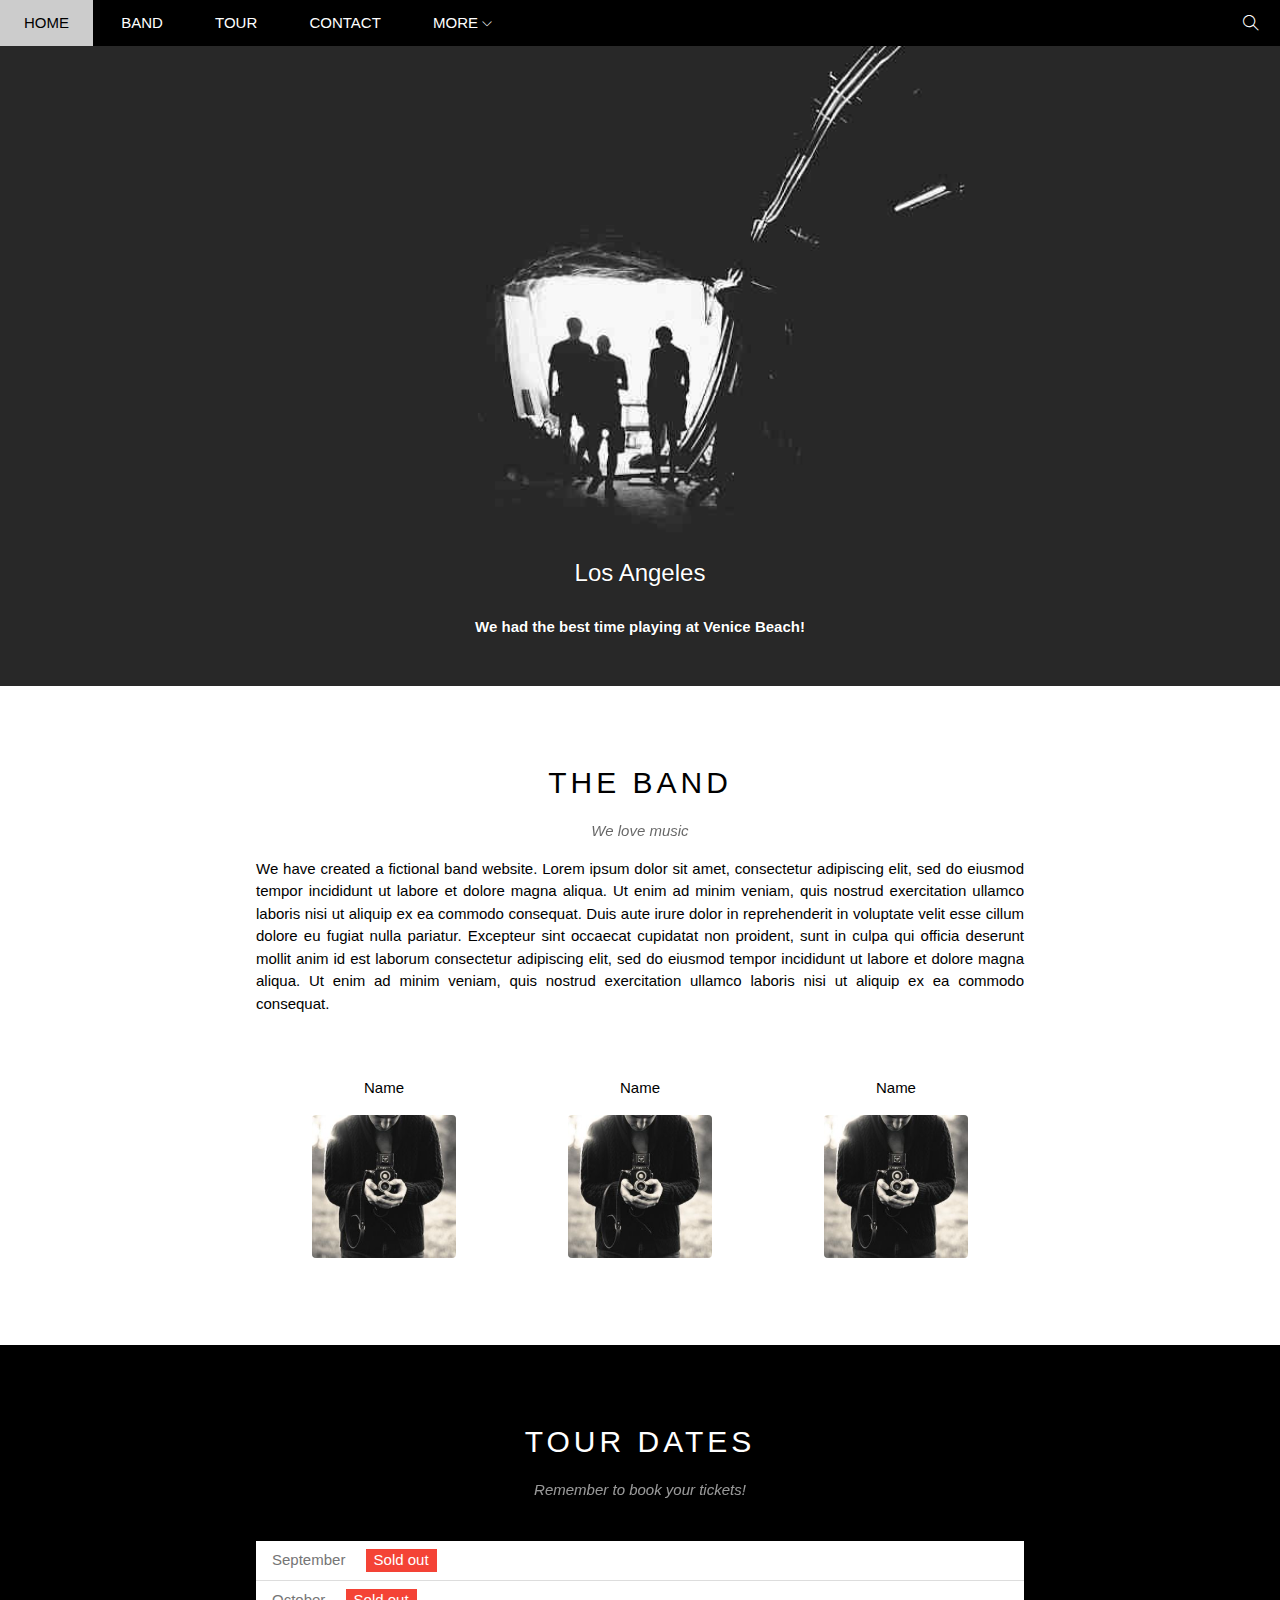
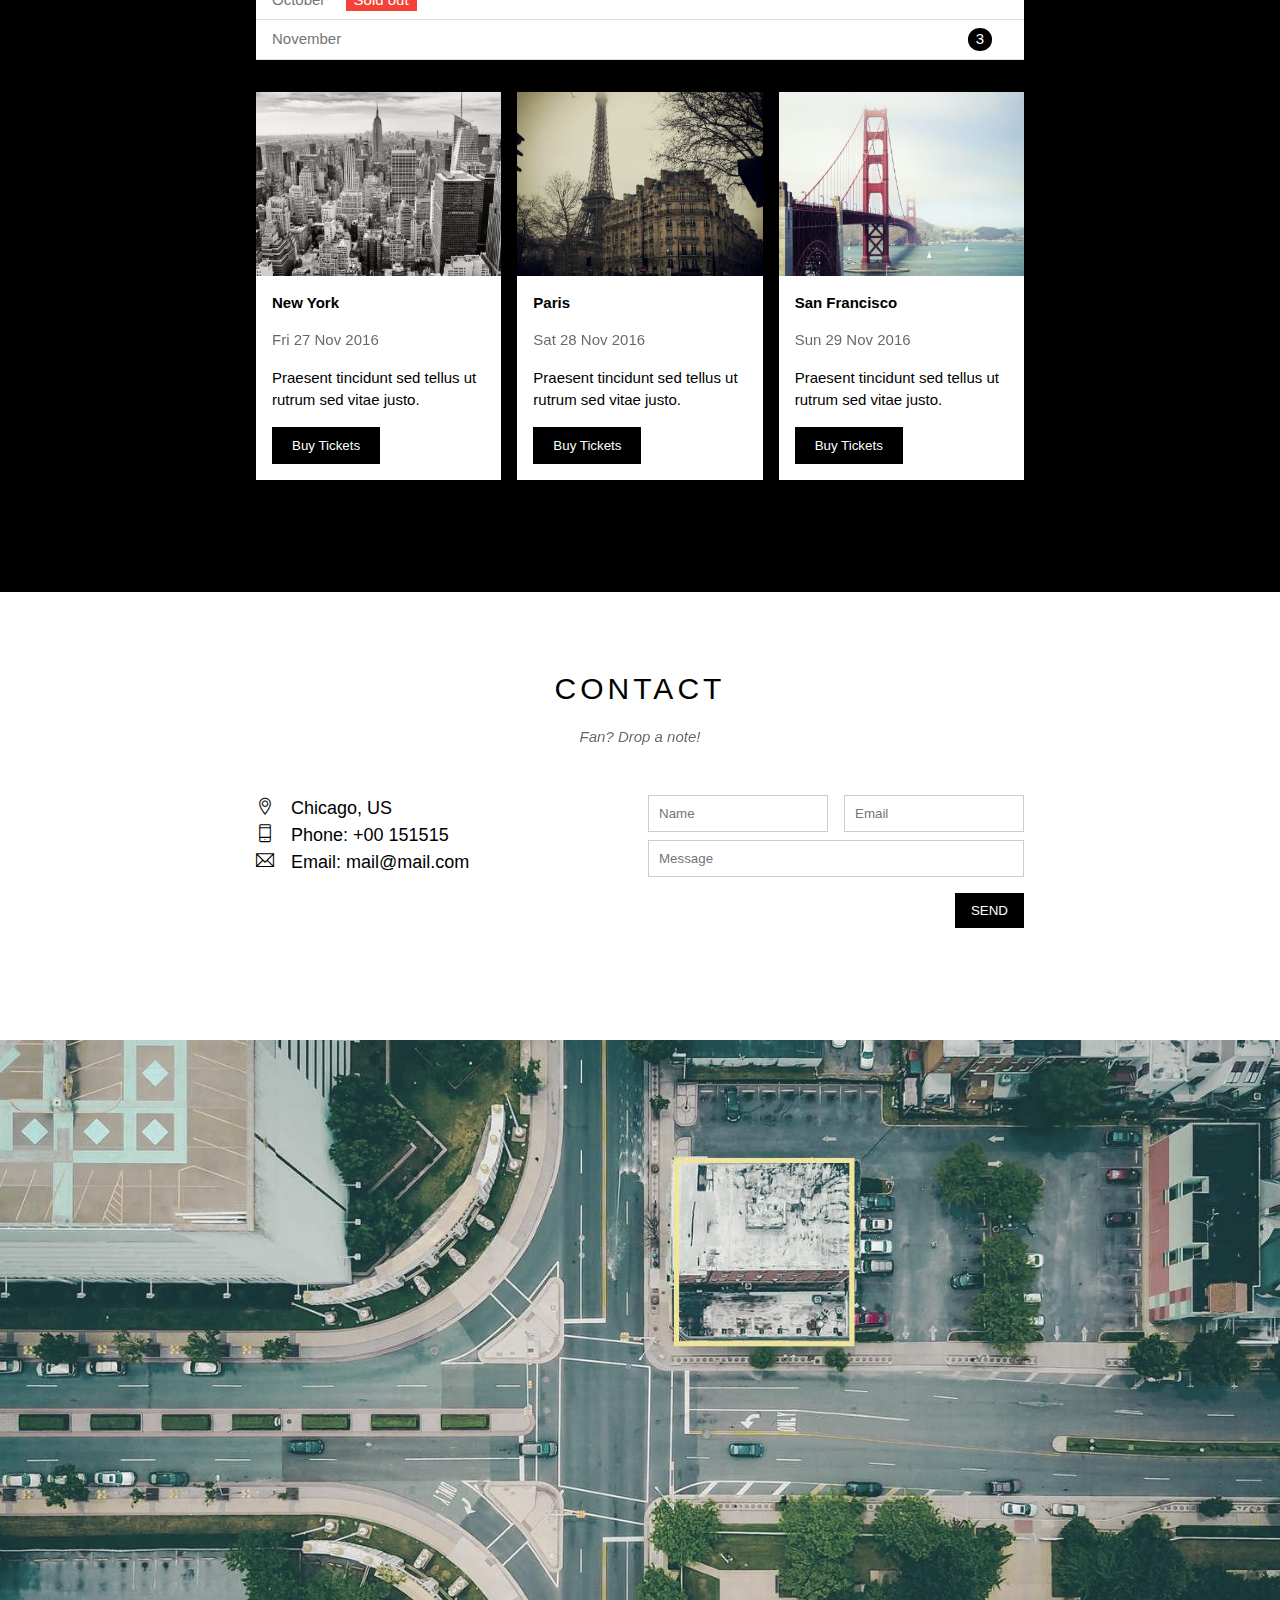
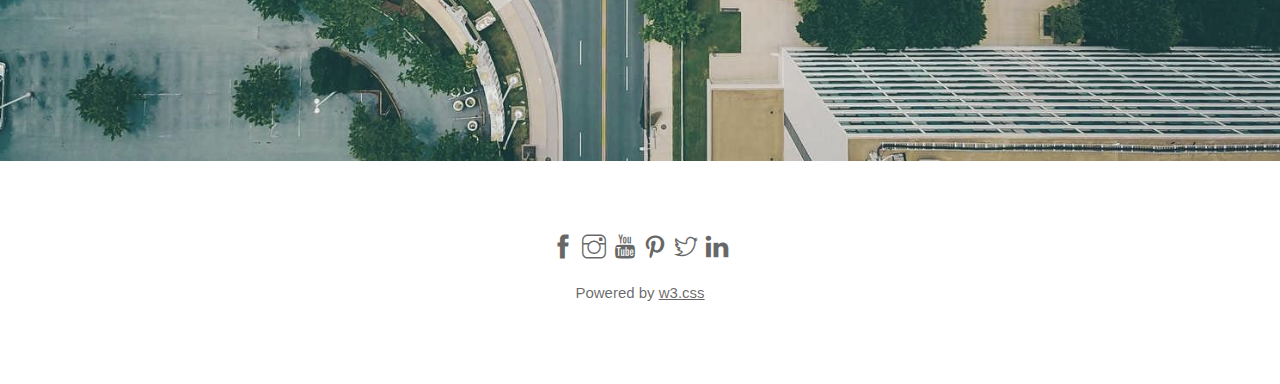
==== index.html @ faaa924c "add code the band" ====
<!DOCTYPE html>
<html lang="en">
<head>
    <meta charset="UTF-8">
    <meta http-equiv="X-UA-Compatible" content="IE=edge">
    <meta name="viewport" content="width=device-width, initial-scale=1.0">
    <title>The band</title>
    <link rel="icon" href="https://e7.pngegg.com/pngimages/201/615/png-clipart-compact-disc-computer-icons-dvd-cd-dvd-electronics-logo-thumbnail.png" type="image/x-icon" />
    <link rel="stylesheet" href="./assets/css/style.css">
    <link rel="stylesheet" href="./assets/css/responsive.css">
    <link rel="stylesheet" href="assets/font/themify-icons/themify-icons.css">
</head>
<body>
    <div id="main">
        <div id="header">
            <!-- begin nav -->
            <ul id="nav">
                <li><a href="#">Home</a></li>
                <li><a href="#band">Band</a></li>
                <li><a href="#tour">Tour</a></li>
                <li><a href="#contact">Contact</a></li>
                <li>
                    <a href="#">
                        More 
                        <i class="nav-arrow-down ti-angle-down"></i>
                    
                    </a>
                    <ul class="subnav">
                        <li><a href="#">Merchandise</a></li>
                        <li><a href="#">Extras</a></li>
                        <li><a href="#">Media</a></li>
                    </ul>
                </li>
            </ul>
            <!-- end nav -->

            <!-- Begin: Search button -->
            <div class="search-btn">
                <i class="search-icon ti-search"></i>
            </div>

            <div id='mobile-menu' class="mobile-menu-btn">
                <i class="menu-icon ti-menu"></i>
            </div>
            <!-- End: Search button -->
        </div>

        <div id="slider">
            <div class="text-center text-content">
                <h2 class="text-heading">Los Angeles</h2>
                <div class="text-description">We had the best time playing at Venice Beach!</div>
            </div>
        </div>

        <div id="content">
            <!-- About content -->
            <div id="band" class="row content-section">
                <h2 class="section-heading">THE BAND</h2>
                <p class="section-sub-heading text-center">We love music</p>
                <p class="about-text">We have created a fictional band website. Lorem ipsum dolor sit amet, consectetur adipiscing elit, sed do eiusmod tempor incididunt ut labore et dolore magna aliqua. Ut enim ad minim veniam, quis nostrud exercitation ullamco laboris nisi ut aliquip ex ea commodo consequat. Duis aute irure dolor in reprehenderit in voluptate velit esse cillum dolore eu fugiat nulla pariatur. Excepteur sint occaecat cupidatat non proident, sunt in culpa qui officia deserunt mollit anim id est laborum consectetur adipiscing elit, sed do eiusmod tempor incididunt ut labore et dolore magna aliqua. Ut enim ad minim veniam, quis nostrud exercitation ullamco laboris nisi ut aliquip ex ea commodo consequat.</p>

                <div class="member-list">
                    <div class="s-full-width column column-3 text-center">
                        <p class="member-name">Name</p>
                        <img src="./assets/img/band/member.jpg" alt="Name" class="member-img" style="width:60%">
                    </div>
                    <div class="s-full-width column column-3 text-center">
                        <p class="member-name">Name</p>
                        <img src="./assets/img/band/member.jpg" alt="Name" class="member-img" style="width:60%">
                    </div>
                    <div class="s-full-width column column-3 text-center">
                        <p class="member-name">Name</p>
                        <img src="./assets/img/band/member.jpg" alt="Name" class="member-img" style="width:60%">
                    </div>
                </div>
            </div>

            <!-- tour content -->
            <div id="tour" class="tour-section">
                <div class="content-section">
                    <h2 class="section-heading text-white " >TOUR DATES</h2>
                    <div class="section-sub-heading text-white text-center">Remember to book your tickets!</div>
                    <ul class="tickets-list">
                        <li>September <span class="sold-out text-white">Sold out</span></li>
                        <li>October  <span class="sold-out text-white">Sold out</span></li>
                        <li>November <span class="quantity text-white">3</span></li>
                    </ul>

                    <!-- Places -->
                    <div class="row place-list">
                        <div class="s-full-width column column-3 mt-16">
                            <img src="./assets/img/places/place1.jpg" alt="New York" class="place-img">
                            <div class="place-body">
                                <h4 class="place-heading">New York</h4>
                                <p class="place-time">Fri 27 Nov 2016</p>
                                <p class="place-desc">Praesent tincidunt sed tellus ut rutrum sed vitae justo.</p>
                                <button class="s-full-width buy-btn js-buy-ticket">Buy Tickets</button>
                            </div>
                        </div>

                        <div class="s-full-width column column-3 mt-16">
                            <img src="./assets/img/places/place2.jpg" alt="New York" class="place-img">
                            <div class="place-body">
                                <h4 class="place-heading">Paris</h4>
                                <p class="place-time">Sat 28 Nov 2016</p>
                                <p class="place-desc">Praesent tincidunt sed tellus ut rutrum sed vitae justo.</p>
                                <button class="s-full-width buy-btn js-buy-ticket">Buy Tickets</button>
                            </div>
                        </div>
                        
                        <div class="s-full-width column column-3 mt-16">
                            <img src="./assets/img/places/place3.jpg" alt="New York" class="place-img">
                            <div class="place-body">
                                <h4 class="place-heading">San Francisco</h4>
                                <p class="place-time">Sun 29 Nov 2016</p>
                                <p class="place-desc">Praesent tincidunt sed tellus ut rutrum sed vitae justo.</p>
                                <button class="s-full-width buy-btn js-buy-ticket">Buy Tickets</button>
                            </div>
                        </div>
                    </div>
                </div>
            </div>

             <!-- contact content -->
            <div id="contact" class="content-section">
                <h2 class="section-heading">CONTACT</h2>
                <div class="section-sub-heading text-center">Fan? Drop a note!</div>

                <div class="row contact-content">
                    <div class="s-full-width column column-2 contact-info">
                        <p> <i class="ti-location-pin"></i> Chicago, US</p>
                        <p><i class="ti-mobile"></i> Phone: +00 151515</p>
                        <p><i class="ti-email"></i> Email: mail@mail.com</p>
                    </div>
                    <div class="s-full-width column column-2 contact-form">
                        <form action="">
                            <div class="row ">
                                <div class="s-full-width column column-2">
                                    <input type="text" name="" placeholder="Name" required id="" class="form-control">
                                </div>
                                <div class="s-mt-8 s-full-width column column-2">
                                    <input type="email" name="" placeholder="Email" required id="" class="form-control">
                                </div>
                            </div>

                            <div class="row">
                                <div class="column column-full">
                                    <input type="tet" name="" placeholder="Message" required id="" class="form-control form-control-message">
                                </div>
                            </div>
                            <input class="send-btn" type="submit" value="SEND">
                        </form>
                    </div>
                </div>
            </div>
            
            <!-- Map -->
            <div class="map-section">
                <img src="./assets/img/map/map.jpg" alt="Map">
            </div>

        </div>

        <div id="footer" class="text-center">
            <div class="socials-list">
                <a href="#"><i class="ti-facebook"></i></a>
                <a href="#"><i class="ti-instagram"></i></a>
                <a href="#"><i class="ti-youtube"></i></a>
                <a href="#"><i class="ti-pinterest"></i></a>
                <a href="#"><i class="ti-twitter"></i></a>
                <a href="#"><i class="ti-linkedin"></i></a>
            </div>
            <p class="copyright">Powered by <a href="">w3.css</a></p>
        </div>
    </div>

    <div class="modal js-modal">
        <div class="modal-container js-modal-container">
            <div class="modal-close js-modal-close">
                <i class="ti-close"></i>
            </div>

            <header class="modal-header">
                <i class="ti-bag"></i>
                Tickets
            </header>

            <div class="modal-body">
                <label for="ticket-quantity" class="modal-label">
                    <i class="ti-shopping-cart"></i>
                    Tickets, $15 per person
                </label>
                <input id="ticket-quantity" type="text" class="modal-input" placeholder="How many?">

                <label for="ticket-email" class="modal-label">
                    <i class="ti-user"></i>
                    Send To
                </label>
                <input id="ticket-email" type="text" class="modal-input" placeholder="Enter email">

                <button id="buy-tickets">
                    Pay <i class="ti-check"></i>
                </button>
            </div>

            <footer class="modal-footer">
                <p class="modal-help">Need <a href="">help?</a></p>
            </footer>
        </div>
    </div>

    <script>
        const buyBtns = document.querySelectorAll('.js-buy-ticket')
        const modal = document.querySelector ('.js-modal')
        const modalContainer = document.querySelector ('.js-modal-container')
        const modalClose = document.querySelector ('.js-modal-close')

        // Hàm hiển thị modal mua vé (thêm class open vào modal)
        function showBuyTickets() {
            modal.classList.add('open')
        }

        // Hàm ẩn modal mua vé (gỡ bỏ class open của modal)
        function hideBuyTickets() {
            modal.classList.remove('open')
        }
        // Lặp qua từng thẻ button và nghe hành vi click
        for (const buyBtn of buyBtns) {
            buyBtn.addEventListener('click', showBuyTickets)
        }

            // Nghe hành vi click vào button close
        modalClose.addEventListener('click', hideBuyTickets)

        modal.addEventListener('click', hideBuyTickets)

        modalContainer.addEventListener('click', function() {
            event.stopPropagation()
        })
    </script>

    <script>
        var header = document.getElementById('header');
        var mobileMenu = document.getElementById('mobile-menu');
        var headerHeight = header.clientHeight;

        // Đóng/mở mobile menu
        mobileMenu.onclick = function() {
            var isClose = header.clientHeight === headerHeight;
            if (isClose) {
                header.style.height = 'auto';
            } else {
                header.style.height = null;
            }
        }

        // Tự động đóng khi chọn menu
        var menuItems = document.querySelectorAll ('#nav li a[href*="#"]');
        for (var i = 0; i < menuItems.length; i++) {
            var menuItem = menuItems[i];
            
            menuItem.onclick = function (event) {
                var isParentMenu = this.nextElementSibling && this.nextElementSibling.classList.contains('subnav');
                if (isParentMenu) {
                    event.preventDefault();
                } else {
                    header.style.height = null;
                }
            }
        }
    </script>
</body>
</html>
---- assets/css/style.css ----
/* reset css */
*{
    padding: 0;
    margin: 0;
    box-sizing: border-box;
}

html {
    scroll-behavior: smooth;
    font-family: Helvetica, Arial, sans-serif;
}

body {
    font-size: 15px;
    line-height: 1.5;
}

.clear {
    clear: both;
}

.mt-16 {
    margin-top: 16px;
}

.text-white { 
    color: #fff !important; 
}

.text-center { 
    text-align: center !important; 
}

.row {
    margin-left: -8px;
    margin-right: -8px;
}

.row::after {
    content: "";
    display: block;
    clear: both;
}

.column {
    float: left;
    padding-left: 8px;
    padding-right: 8px;
}

.column-full {
    width: 100%;
}

.column-2 {
    width: 50%;
}

.column-3 {
    width: 33.33333%;    
}
/* #main {
} */

/* Header */
#header {
    position: fixed;
    top: 0;
    left: 0;
    right: 0;
    height: 46px;
    background-color:rgb(0, 0, 0);
    z-index: 1;
}

#nav {
    display: inline-block;
}

#nav .subnav {
    list-style-type: none;
}
#nav > li {
    display: inline-block;
}

#nav li {
    position: relative;
}

#nav>li>a {
    color: white;
    text-transform: uppercase;
}

#nav li a {
    text-decoration: none;
    line-height: 46px;
    padding: 0px 24px;
    display: block;
}

#nav li:hover .subnav {
    display: block;
}
#header .mobile-menu-btn:hover,
#nav > li:hover > a,
#nav .subnav li:hover {
    color: #000;
    background-color: #ccc;
}

#nav .subnav {
    display: none;
    position: absolute;
    background-color: #fff;
    box-shadow: 0 0 15px rgba(0, 0, 0, 0.3);
    top: 100%;
    left: 0;
}

#nav .subnav a {
    color: #000;
    padding: 0 16px;
    line-height: 38px;
    min-width: 160px;
}

#nav .nav-arrow-down {
    font-size: 10px;
}

#header .mobile-menu-btn,
#header .search-btn {
    float: right;
    padding: 0 21px;
}

#header .mobile-menu-btn {
    position: absolute;
    top: 0;
    right: 0;
    display: none;
}

#header .search-btn:hover {
    background-color: #f44336;
    cursor: pointer;
}

#header .mobile-menu-btn:hover .menu-icon {
    color: #000;
}


#header .menu-icon,
#header .search-icon {
    color: #fff;
    font-size: 16px;
    line-height: 46px;
}
/* Slider */

#slider {
    position: relative;
    padding-top: 50%;
    margin-top: 46px;
    background: url('../img/slider/slider1.jpg') top center /cover no-repeat ; 
   
}

#slider .text-content {
    position: absolute;
    color: #fff;
    bottom: 48px;
    width: 100%;
}
#slider .text-heading {
    font-weight: 500;
    font-size: 24px;
    text-shadow: 0 0 1px #000;
}
#slider .text-description {
    font-weight: 700;
    margin-top: 25px;
    text-shadow: 0 0 1px #000;
}

/* Content */
/* #content {

} */
    /* About content */
#content .content-section {
    width: 800px;
    max-width: 100%;
    padding-top: 64px ;
    padding-bottom: 64px;
    margin-left: auto;
    margin-right: auto;
    padding-left: 16px;
    padding-right: 16px;
}

#content .section-heading {
    margin: 10px 0;
    text-align: center;
    font-weight: 500;
    font-size: 30px;
    letter-spacing: 4px;
    line-height: 45px;
}

#content .section-sub-heading {
    margin: 15px 0;
    font-style: italic;
    line-height: 22.5px;
    opacity: 0.6;
}

#content .about-text {
    margin: 15px 0;
    line-height: 1.5;
    text-align: justify;
}

#content .member-list {
    padding: 32px 0;
}

#content .member-name {
    font-size: 15px;
    margin: 15px;
    line-height: 22.5px;
}

#content .member-img {
    border-radius: 4px;
    margin-bottom: 16px;
}

    /* Tour content */
.tour-section {
    background-color: #000;
}

.tickets-list {
    background-color: #fff;
    color: #757575;
    list-style-type: none;
    margin-top: 40px;
}

.tickets-list li {
    padding: 8px 16px;
    border-bottom: 1px solid #ddd;
}

.tickets-list .sold-out {
    margin-left: 16px;
    padding: 0 8px;
    background-color: #f44336;
    display: inline-block;

}

.tickets-list .quantity {
    float: right;
    background-color: #000;
    border-radius: 50%;
    margin-right: 16px;
    padding: 0 8px;
}

/* places */
.place-list {
    margin-top: 16px;
    margin-bottom: 48px;
}

.place-img {
    width: 100%;
    display: block;
}

.place-img:hover {
    opacity: 0.6;
}

.place-body {
    background-color: #fff;
    padding: 16px;
}

/* .place-heading {
} */

.place-time {
    opacity: 0.6;
    margin: 15px 0;
}

.place-desc {
    margin: 15px 0;
}

.buy-btn {
    background-color: #000;
    color: #fff;
    padding:  11px 20px;
    display: inline-block;
    text-decoration: none;
    border: none;
    cursor: pointer;
    appearance: none;
    -webkit-appearance: none;
}

.buy-btn:hover {
    background-color: #ccc;
    color: #000;
}
    /* Contact content */
.contact-content {
    padding-top: 32px;
    padding-bottom: 32px;
}

.contact-info {
    font-size: 18px;
}

.contact-info i[class*="ti-"] {
    width: 30px;
    display: inline-block;
}

.contact-content .form-control {
    padding: 10px;
    width: 100%;
    border: 1px solid #ccc;
}

.form-control-message {
    margin-top: 8px;
}

.contact-content .send-btn {
    margin-top: 16px;
    margin-bottom: 16px;
    float: right;
    background-color: #000;
    color: #fff;
    border: none;
    padding: 10px 16px;
    cursor: pointer;
}

.contact-content .send-btn:hover {
    background-color: #ccc;
    color: #000;
}

/* Map section */
.map-section img {
    width: 100%;
    filter: grayscale(50%);
}

#footer {
    padding: 64px 16px;
}

#footer .socials-list {
    font-size: 24px;
}

#footer .socials-list a {
    color: rgba( 0, 0, 0, 0.6);
    text-decoration: none;
}

#footer .copyright a:hover,
#footer .socials-list a:hover { 
    color: rgba( 0, 0, 0, 0.4);
}

#footer .copyright {
    margin: 15px 0;
    color: rgba( 0, 0, 0, 0.6);
}

#footer .copyright a {
    color: rgba( 0, 0, 0, 0.6);
}

.modal {
    position: fixed;
    top: 0;
    left: 0;
    right: 0;
    bottom: 0;
    background-color: rgba( 0, 0, 0, 0.4);
    display: none;
    align-items: center;
    justify-content: center;
}

.modal.open {
    display: flex;
}

.modal-container {
    background-color: #fff;
    width: 900px;
    max-width: calc(100% - 64px);
    min-height: 200px;
    position: relative;
    animation: modalFadeIn ease 0.35s;
}

.modal-header {
    background-color: #009688;
    color: #fff;
    height: 129px;
    display: flex;
    align-items: center;
    justify-content: center;
    font-size: 30px;
    font-weight: 400;
    letter-spacing: 4px;
}

.modal .modal-header i {
    margin-right: 16px;
} 

.modal-close {
    color: #fff;
    position: absolute;
    top: 0;
    right: 0;
    padding: 12px;
    cursor: pointer;
}

.modal-close:hover {
    opacity: 0.8;
}

.modal-body {
    padding: 16px;
}

.modal-label {
    display: block;
    margin-bottom: 10px;
}

.modal-input {
    width: 100%;
    border: 1px solid #ccc;
    font-size: 15px;
    padding: 10px;
    margin-bottom: 24px;
}

#buy-tickets {
    background-color: #009688;
    color: #fff;
    width: 100%;
    font-size: 15px;
    border: none;
    text-transform: uppercase;
    padding: 16px;
    cursor: pointer;
}

#buy-tickets:hover {
    opacity: 0.9;
}

.modal-footer {
    text-align: right;
    padding: 16px;
}

.modal-footer a {
    color: #2196F3;
}

@keyframes modalFadeIn {
    from { 
    opacity: 0;
    transform: translateY(-100px);
    } to { 
    opacity: 1;
    transform: translateY(0);
    }
}
---- assets/css/responsive.css ----
/* pc */
@media (min-width: 64em) {
    
}
/* Tablet & Mobile */
@media (max-width: 63.9375em) {
    #nav .subnav a {
        padding: 5px 12px;
    }
    .buy-btn,
    .contact-content .form-control,
    .contact-content .send-btn {
        padding: 16px;
    }

    .contact-form .form-control {
        font-size: 16px;
    }
    .contact-info {
        line-height: 2;
    }

   #footer .copyright a {
    padding: 12px 0;
   }

   #footer .socials-list a {
    margin: 0 8px;
}
}
/* Tablet */
@media (min-width: 46.25em) and (max-width:63.9375em) {
    
    #footer .socials-list {
        font-size: 48px;
    }

    
}
/* Mobile */
@media (max-width: 46.1875em) {
    .s-full-width {
        width: 100%;
    }

    .s-mt-8 {
        margin-top: 8px;
    }

    #header {
        overflow: hidden;
    }
    
    #header .search-btn {
        display: none;
    }

    #header .mobile-menu-btn {
        display: block;
    }

    #nav {
        display: block;
    }

    #nav li a {
        padding: 1px 24px;
    }

    #nav .subnav {
        position: initial;
        background-color: #333;
    }

    #nav .subnav a {
        color: #fff;
        padding: 5px 41px;
    }

    #nav li {
        display: block;
    }

    #nav > li:first-child {
        display: inline-block;
    }

    #slider .text-content {
        bottom: 24px;
    }

    #slider .text-description {
        margin: 3px;
    }

    .contact-form {
        margin-top: 32px;
    }

    .send-btn {
        width: 100%;
    }
}
---- assets/font/themify-icons/themify-icons.css ----
@font-face {
	font-family: 'themify';
	src:url('fonts/themify.eot?-fvbane');
	src:url('fonts/themify.eot?#iefix-fvbane') format('embedded-opentype'),
		url('fonts/themify.woff?-fvbane') format('woff'),
		url('fonts/themify.ttf?-fvbane') format('truetype'),
		url('fonts/themify.svg?-fvbane#themify') format('svg');
	font-weight: normal;
	font-style: normal;
}

[class^="ti-"], [class*=" ti-"] {
	font-family: 'themify';
	speak: none;
	font-style: normal;
	font-weight: normal;
	font-variant: normal;
	text-transform: none;
	line-height: 1;

	/* Better Font Rendering =========== */
	-webkit-font-smoothing: antialiased;
	-moz-osx-font-smoothing: grayscale;
}

.ti-wand:before {
	content: "\e600";
}
.ti-volume:before {
	content: "\e601";
}
.ti-user:before {
	content: "\e602";
}
.ti-unlock:before {
	content: "\e603";
}
.ti-unlink:before {
	content: "\e604";
}
.ti-trash:before {
	content: "\e605";
}
.ti-thought:before {
	content: "\e606";
}
.ti-target:before {
	content: "\e607";
}
.ti-tag:before {
	content: "\e608";
}
.ti-tablet:before {
	content: "\e609";
}
.ti-star:before {
	content: "\e60a";
}
.ti-spray:before {
	content: "\e60b";
}
.ti-signal:before {
	content: "\e60c";
}
.ti-shopping-cart:before {
	content: "\e60d";
}
.ti-shopping-cart-full:before {
	content: "\e60e";
}
.ti-settings:before {
	content: "\e60f";
}
.ti-search:before {
	content: "\e610";
}
.ti-zoom-in:before {
	content: "\e611";
}
.ti-zoom-out:before {
	content: "\e612";
}
.ti-cut:before {
	content: "\e613";
}
.ti-ruler:before {
	content: "\e614";
}
.ti-ruler-pencil:before {
	content: "\e615";
}
.ti-ruler-alt:before {
	content: "\e616";
}
.ti-bookmark:before {
	content: "\e617";
}
.ti-bookmark-alt:before {
	content: "\e618";
}
.ti-reload:before {
	content: "\e619";
}
.ti-plus:before {
	content: "\e61a";
}
.ti-pin:before {
	content: "\e61b";
}
.ti-pencil:before {
	content: "\e61c";
}
.ti-pencil-alt:before {
	content: "\e61d";
}
.ti-paint-roller:before {
	content: "\e61e";
}
.ti-paint-bucket:before {
	content: "\e61f";
}
.ti-na:before {
	content: "\e620";
}
.ti-mobile:before {
	content: "\e621";
}
.ti-minus:before {
	content: "\e622";
}
.ti-medall:before {
	content: "\e623";
}
.ti-medall-alt:before {
	content: "\e624";
}
.ti-marker:before {
	content: "\e625";
}
.ti-marker-alt:before {
	content: "\e626";
}
.ti-arrow-up:before {
	content: "\e627";
}
.ti-arrow-right:before {
	content: "\e628";
}
.ti-arrow-left:before {
	content: "\e629";
}
.ti-arrow-down:before {
	content: "\e62a";
}
.ti-lock:before {
	content: "\e62b";
}
.ti-location-arrow:before {
	content: "\e62c";
}
.ti-link:before {
	content: "\e62d";
}
.ti-layout:before {
	content: "\e62e";
}
.ti-layers:before {
	content: "\e62f";
}
.ti-layers-alt:before {
	content: "\e630";
}
.ti-key:before {
	content: "\e631";
}
.ti-import:before {
	content: "\e632";
}
.ti-image:before {
	content: "\e633";
}
.ti-heart:before {
	content: "\e634";
}
.ti-heart-broken:before {
	content: "\e635";
}
.ti-hand-stop:before {
	content: "\e636";
}
.ti-hand-open:before {
	content: "\e637";
}
.ti-hand-drag:before {
	content: "\e638";
}
.ti-folder:before {
	content: "\e639";
}
.ti-flag:before {
	content: "\e63a";
}
.ti-flag-alt:before {
	content: "\e63b";
}
.ti-flag-alt-2:before {
	content: "\e63c";
}
.ti-eye:before {
	content: "\e63d";
}
.ti-export:before {
	content: "\e63e";
}
.ti-exchange-vertical:before {
	content: "\e63f";
}
.ti-desktop:before {
	content: "\e640";
}
.ti-cup:before {
	content: "\e641";
}
.ti-crown:before {
	content: "\e642";
}
.ti-comments:before {
	content: "\e643";
}
.ti-comment:before {
	content: "\e644";
}
.ti-comment-alt:before {
	content: "\e645";
}
.ti-close:before {
	content: "\e646";
}
.ti-clip:before {
	content: "\e647";
}
.ti-angle-up:before {
	content: "\e648";
}
.ti-angle-right:before {
	content: "\e649";
}
.ti-angle-left:before {
	content: "\e64a";
}
.ti-angle-down:before {
	content: "\e64b";
}
.ti-check:before {
	content: "\e64c";
}
.ti-check-box:before {
	content: "\e64d";
}
.ti-camera:before {
	content: "\e64e";
}
.ti-announcement:before {
	content: "\e64f";
}
.ti-brush:before {
	content: "\e650";
}
.ti-briefcase:before {
	content: "\e651";
}
.ti-bolt:before {
	content: "\e652";
}
.ti-bolt-alt:before {
	content: "\e653";
}
.ti-blackboard:before {
	content: "\e654";
}
.ti-bag:before {
	content: "\e655";
}
.ti-move:before {
	content: "\e656";
}
.ti-arrows-vertical:before {
	content: "\e657";
}
.ti-arrows-horizontal:before {
	content: "\e658";
}
.ti-fullscreen:before {
	content: "\e659";
}
.ti-arrow-top-right:before {
	content: "\e65a";
}
.ti-arrow-top-left:before {
	content: "\e65b";
}
.ti-arrow-circle-up:before {
	content: "\e65c";
}
.ti-arrow-circle-right:before {
	content: "\e65d";
}
.ti-arrow-circle-left:before {
	content: "\e65e";
}
.ti-arrow-circle-down:before {
	content: "\e65f";
}
.ti-angle-double-up:before {
	content: "\e660";
}
.ti-angle-double-right:before {
	content: "\e661";
}
.ti-angle-double-left:before {
	content: "\e662";
}
.ti-angle-double-down:before {
	content: "\e663";
}
.ti-zip:before {
	content: "\e664";
}
.ti-world:before {
	content: "\e665";
}
.ti-wheelchair:before {
	content: "\e666";
}
.ti-view-list:before {
	content: "\e667";
}
.ti-view-list-alt:before {
	content: "\e668";
}
.ti-view-grid:before {
	content: "\e669";
}
.ti-uppercase:before {
	content: "\e66a";
}
.ti-upload:before {
	content: "\e66b";
}
.ti-underline:before {
	content: "\e66c";
}
.ti-truck:before {
	content: "\e66d";
}
.ti-timer:before {
	content: "\e66e";
}
.ti-ticket:before {
	content: "\e66f";
}
.ti-thumb-up:before {
	content: "\e670";
}
.ti-thumb-down:before {
	content: "\e671";
}
.ti-text:before {
	content: "\e672";
}
.ti-stats-up:before {
	content: "\e673";
}
.ti-stats-down:before {
	content: "\e674";
}
.ti-split-v:before {
	content: "\e675";
}
.ti-split-h:before {
	content: "\e676";
}
.ti-smallcap:before {
	content: "\e677";
}
.ti-shine:before {
	content: "\e678";
}
.ti-shift-right:before {
	content: "\e679";
}
.ti-shift-left:before {
	content: "\e67a";
}
.ti-shield:before {
	content: "\e67b";
}
.ti-notepad:before {
	content: "\e67c";
}
.ti-server:before {
	content: "\e67d";
}
.ti-quote-right:before {
	content: "\e67e";
}
.ti-quote-left:before {
	content: "\e67f";
}
.ti-pulse:before {
	content: "\e680";
}
.ti-printer:before {
	content: "\e681";
}
.ti-power-off:before {
	content: "\e682";
}
.ti-plug:before {
	content: "\e683";
}
.ti-pie-chart:before {
	content: "\e684";
}
.ti-paragraph:before {
	content: "\e685";
}
.ti-panel:before {
	content: "\e686";
}
.ti-package:before {
	content: "\e687";
}
.ti-music:before {
	content: "\e688";
}
.ti-music-alt:before {
	content: "\e689";
}
.ti-mouse:before {
	content: "\e68a";
}
.ti-mouse-alt:before {
	content: "\e68b";
}
.ti-money:before {
	content: "\e68c";
}
.ti-microphone:before {
	content: "\e68d";
}
.ti-menu:before {
	content: "\e68e";
}
.ti-menu-alt:before {
	content: "\e68f";
}
.ti-map:before {
	content: "\e690";
}
.ti-map-alt:before {
	content: "\e691";
}
.ti-loop:before {
	content: "\e692";
}
.ti-location-pin:before {
	content: "\e693";
}
.ti-list:before {
	content: "\e694";
}
.ti-light-bulb:before {
	content: "\e695";
}
.ti-Italic:before {
	content: "\e696";
}
.ti-info:before {
	content: "\e697";
}
.ti-infinite:before {
	content: "\e698";
}
.ti-id-badge:before {
	content: "\e699";
}
.ti-hummer:before {
	content: "\e69a";
}
.ti-home:before {
	content: "\e69b";
}
.ti-help:before {
	content: "\e69c";
}
.ti-headphone:before {
	content: "\e69d";
}
.ti-harddrives:before {
	content: "\e69e";
}
.ti-harddrive:before {
	content: "\e69f";
}
.ti-gift:before {
	content: "\e6a0";
}
.ti-game:before {
	content: "\e6a1";
}
.ti-filter:before {
	content: "\e6a2";
}
.ti-files:before {
	content: "\e6a3";
}
.ti-file:before {
	content: "\e6a4";
}
.ti-eraser:before {
	content: "\e6a5";
}
.ti-envelope:before {
	content: "\e6a6";
}
.ti-download:before {
	content: "\e6a7";
}
.ti-direction:before {
	content: "\e6a8";
}
.ti-direction-alt:before {
	content: "\e6a9";
}
.ti-dashboard:before {
	content: "\e6aa";
}
.ti-control-stop:before {
	content: "\e6ab";
}
.ti-control-shuffle:before {
	content: "\e6ac";
}
.ti-control-play:before {
	content: "\e6ad";
}
.ti-control-pause:before {
	content: "\e6ae";
}
.ti-control-forward:before {
	content: "\e6af";
}
.ti-control-backward:before {
	content: "\e6b0";
}
.ti-cloud:before {
	content: "\e6b1";
}
.ti-cloud-up:before {
	content: "\e6b2";
}
.ti-cloud-down:before {
	content: "\e6b3";
}
.ti-clipboard:before {
	content: "\e6b4";
}
.ti-car:before {
	content: "\e6b5";
}
.ti-calendar:before {
	content: "\e6b6";
}
.ti-book:before {
	content: "\e6b7";
}
.ti-bell:before {
	content: "\e6b8";
}
.ti-basketball:before {
	content: "\e6b9";
}
.ti-bar-chart:before {
	content: "\e6ba";
}
.ti-bar-chart-alt:before {
	content: "\e6bb";
}
.ti-back-right:before {
	content: "\e6bc";
}
.ti-back-left:before {
	content: "\e6bd";
}
.ti-arrows-corner:before {
	content: "\e6be";
}
.ti-archive:before {
	content: "\e6bf";
}
.ti-anchor:before {
	content: "\e6c0";
}
.ti-align-right:before {
	content: "\e6c1";
}
.ti-align-left:before {
	content: "\e6c2";
}
.ti-align-justify:before {
	content: "\e6c3";
}
.ti-align-center:before {
	content: "\e6c4";
}
.ti-alert:before {
	content: "\e6c5";
}
.ti-alarm-clock:before {
	content: "\e6c6";
}
.ti-agenda:before {
	content: "\e6c7";
}
.ti-write:before {
	content: "\e6c8";
}
.ti-window:before {
	content: "\e6c9";
}
.ti-widgetized:before {
	content: "\e6ca";
}
.ti-widget:before {
	content: "\e6cb";
}
.ti-widget-alt:before {
	content: "\e6cc";
}
.ti-wallet:before {
	content: "\e6cd";
}
.ti-video-clapper:before {
	content: "\e6ce";
}
.ti-video-camera:before {
	content: "\e6cf";
}
.ti-vector:before {
	content: "\e6d0";
}
.ti-themify-logo:before {
	content: "\e6d1";
}
.ti-themify-favicon:before {
	content: "\e6d2";
}
.ti-themify-favicon-alt:before {
	content: "\e6d3";
}
.ti-support:before {
	content: "\e6d4";
}
.ti-stamp:before {
	content: "\e6d5";
}
.ti-split-v-alt:before {
	content: "\e6d6";
}
.ti-slice:before {
	content: "\e6d7";
}
.ti-shortcode:before {
	content: "\e6d8";
}
.ti-shift-right-alt:before {
	content: "\e6d9";
}
.ti-shift-left-alt:before {
	content: "\e6da";
}
.ti-ruler-alt-2:before {
	content: "\e6db";
}
.ti-receipt:before {
	content: "\e6dc";
}
.ti-pin2:before {
	content: "\e6dd";
}
.ti-pin-alt:before {
	content: "\e6de";
}
.ti-pencil-alt2:before {
	content: "\e6df";
}
.ti-palette:before {
	content: "\e6e0";
}
.ti-more:before {
	content: "\e6e1";
}
.ti-more-alt:before {
	content: "\e6e2";
}
.ti-microphone-alt:before {
	content: "\e6e3";
}
.ti-magnet:before {
	content: "\e6e4";
}
.ti-line-double:before {
	content: "\e6e5";
}
.ti-line-dotted:before {
	content: "\e6e6";
}
.ti-line-dashed:before {
	content: "\e6e7";
}
.ti-layout-width-full:before {
	content: "\e6e8";
}
.ti-layout-width-default:before {
	content: "\e6e9";
}
.ti-layout-width-default-alt:before {
	content: "\e6ea";
}
.ti-layout-tab:before {
	content: "\e6eb";
}
.ti-layout-tab-window:before {
	content: "\e6ec";
}
.ti-layout-tab-v:before {
	content: "\e6ed";
}
.ti-layout-tab-min:before {
	content: "\e6ee";
}
.ti-layout-slider:before {
	content: "\e6ef";
}
.ti-layout-slider-alt:before {
	content: "\e6f0";
}
.ti-layout-sidebar-right:before {
	content: "\e6f1";
}
.ti-layout-sidebar-none:before {
	content: "\e6f2";
}
.ti-layout-sidebar-left:before {
	content: "\e6f3";
}
.ti-layout-placeholder:before {
	content: "\e6f4";
}
.ti-layout-menu:before {
	content: "\e6f5";
}
.ti-layout-menu-v:before {
	content: "\e6f6";
}
.ti-layout-menu-separated:before {
	content: "\e6f7";
}
.ti-layout-menu-full:before {
	content: "\e6f8";
}
.ti-layout-media-right-alt:before {
	content: "\e6f9";
}
.ti-layout-media-right:before {
	content: "\e6fa";
}
.ti-layout-media-overlay:before {
	content: "\e6fb";
}
.ti-layout-media-overlay-alt:before {
	content: "\e6fc";
}
.ti-layout-media-overlay-alt-2:before {
	content: "\e6fd";
}
.ti-layout-media-left-alt:before {
	content: "\e6fe";
}
.ti-layout-media-left:before {
	content: "\e6ff";
}
.ti-layout-media-center-alt:before {
	content: "\e700";
}
.ti-layout-media-center:before {
	content: "\e701";
}
.ti-layout-list-thumb:before {
	content: "\e702";
}
.ti-layout-list-thumb-alt:before {
	content: "\e703";
}
.ti-layout-list-post:before {
	content: "\e704";
}
.ti-layout-list-large-image:before {
	content: "\e705";
}
.ti-layout-line-solid:before {
	content: "\e706";
}
.ti-layout-grid4:before {
	content: "\e707";
}
.ti-layout-grid3:before {
	content: "\e708";
}
.ti-layout-grid2:before {
	content: "\e709";
}
.ti-layout-grid2-thumb:before {
	content: "\e70a";
}
.ti-layout-cta-right:before {
	content: "\e70b";
}
.ti-layout-cta-left:before {
	content: "\e70c";
}
.ti-layout-cta-center:before {
	content: "\e70d";
}
.ti-layout-cta-btn-right:before {
	content: "\e70e";
}
.ti-layout-cta-btn-left:before {
	content: "\e70f";
}
.ti-layout-column4:before {
	content: "\e710";
}
.ti-layout-column3:before {
	content: "\e711";
}
.ti-layout-column2:before {
	content: "\e712";
}
.ti-layout-accordion-separated:before {
	content: "\e713";
}
.ti-layout-accordion-merged:before {
	content: "\e714";
}
.ti-layout-accordion-list:before {
	content: "\e715";
}
.ti-ink-pen:before {
	content: "\e716";
}
.ti-info-alt:before {
	content: "\e717";
}
.ti-help-alt:before {
	content: "\e718";
}
.ti-headphone-alt:before {
	content: "\e719";
}
.ti-hand-point-up:before {
	content: "\e71a";
}
.ti-hand-point-right:before {
	content: "\e71b";
}
.ti-hand-point-left:before {
	content: "\e71c";
}
.ti-hand-point-down:before {
	content: "\e71d";
}
.ti-gallery:before {
	content: "\e71e";
}
.ti-face-smile:before {
	content: "\e71f";
}
.ti-face-sad:before {
	content: "\e720";
}
.ti-credit-card:before {
	content: "\e721";
}
.ti-control-skip-forward:before {
	content: "\e722";
}
.ti-control-skip-backward:before {
	content: "\e723";
}
.ti-control-record:before {
	content: "\e724";
}
.ti-control-eject:before {
	content: "\e725";
}
.ti-comments-smiley:before {
	content: "\e726";
}
.ti-brush-alt:before {
	content: "\e727";
}
.ti-youtube:before {
	content: "\e728";
}
.ti-vimeo:before {
	content: "\e729";
}
.ti-twitter:before {
	content: "\e72a";
}
.ti-time:before {
	content: "\e72b";
}
.ti-tumblr:before {
	content: "\e72c";
}
.ti-skype:before {
	content: "\e72d";
}
.ti-share:before {
	content: "\e72e";
}
.ti-share-alt:before {
	content: "\e72f";
}
.ti-rocket:before {
	content: "\e730";
}
.ti-pinterest:before {
	content: "\e731";
}
.ti-new-window:before {
	content: "\e732";
}
.ti-microsoft:before {
	content: "\e733";
}
.ti-list-ol:before {
	content: "\e734";
}
.ti-linkedin:before {
	content: "\e735";
}
.ti-layout-sidebar-2:before {
	content: "\e736";
}
.ti-layout-grid4-alt:before {
	content: "\e737";
}
.ti-layout-grid3-alt:before {
	content: "\e738";
}
.ti-layout-grid2-alt:before {
	content: "\e739";
}
.ti-layout-column4-alt:before {
	content: "\e73a";
}
.ti-layout-column3-alt:before {
	content: "\e73b";
}
.ti-layout-column2-alt:before {
	content: "\e73c";
}
.ti-instagram:before {
	content: "\e73d";
}
.ti-google:before {
	content: "\e73e";
}
.ti-github:before {
	content: "\e73f";
}
.ti-flickr:before {
	content: "\e740";
}
.ti-facebook:before {
	content: "\e741";
}
.ti-dropbox:before {
	content: "\e742";
}
.ti-dribbble:before {
	content: "\e743";
}
.ti-apple:before {
	content: "\e744";
}
.ti-android:before {
	content: "\e745";
}
.ti-save:before {
	content: "\e746";
}
.ti-save-alt:before {
	content: "\e747";
}
.ti-yahoo:before {
	content: "\e748";
}
.ti-wordpress:before {
	content: "\e749";
}
.ti-vimeo-alt:before {
	content: "\e74a";
}
.ti-twitter-alt:before {
	content: "\e74b";
}
.ti-tumblr-alt:before {
	content: "\e74c";
}
.ti-trello:before {
	content: "\e74d";
}
.ti-stack-overflow:before {
	content: "\e74e";
}
.ti-soundcloud:before {
	content: "\e74f";
}
.ti-sharethis:before {
	content: "\e750";
}
.ti-sharethis-alt:before {
	content: "\e751";
}
.ti-reddit:before {
	content: "\e752";
}
.ti-pinterest-alt:before {
	content: "\e753";
}
.ti-microsoft-alt:before {
	content: "\e754";
}
.ti-linux:before {
	content: "\e755";
}
.ti-jsfiddle:before {
	content: "\e756";
}
.ti-joomla:before {
	content: "\e757";
}
.ti-html5:before {
	content: "\e758";
}
.ti-flickr-alt:before {
	content: "\e759";
}
.ti-email:before {
	content: "\e75a";
}
.ti-drupal:before {
	content: "\e75b";
}
.ti-dropbox-alt:before {
	content: "\e75c";
}
.ti-css3:before {
	content: "\e75d";
}
.ti-rss:before {
	content: "\e75e";
}
.ti-rss-alt:before {
	content: "\e75f";
}
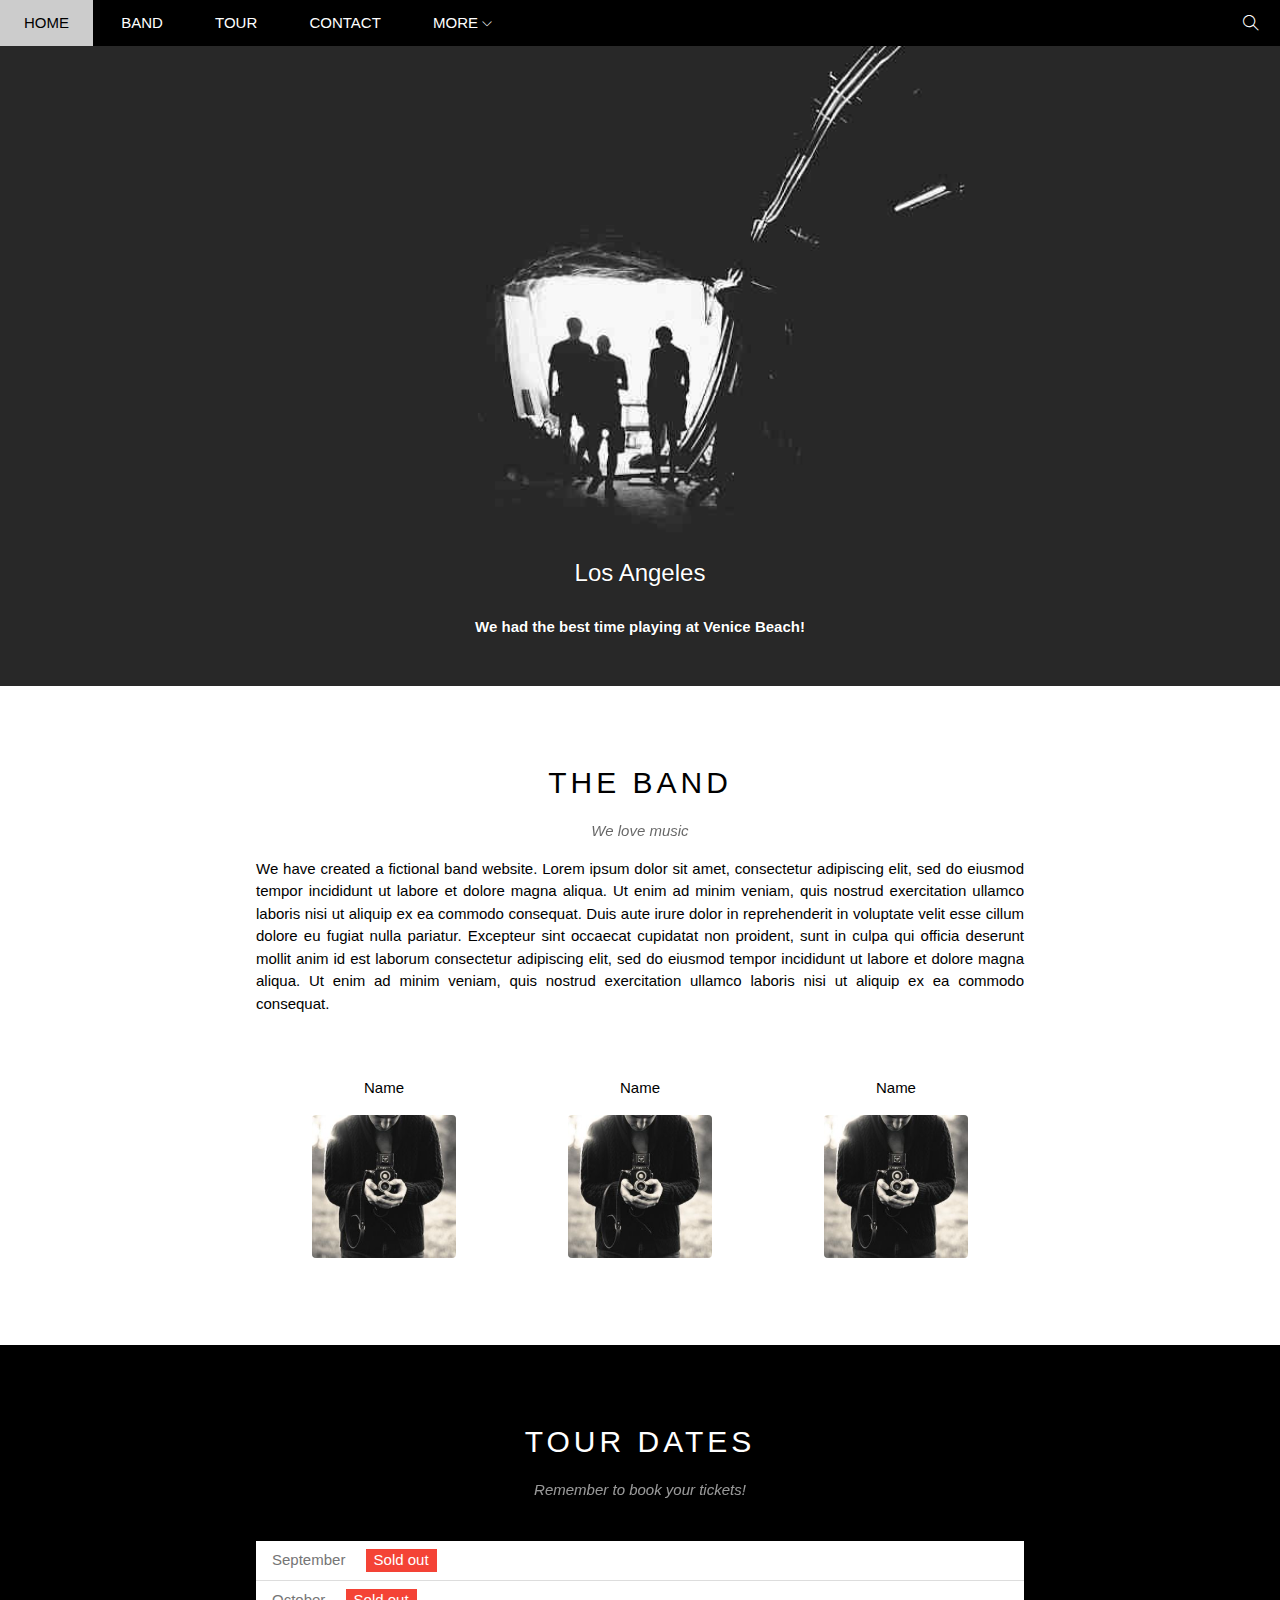
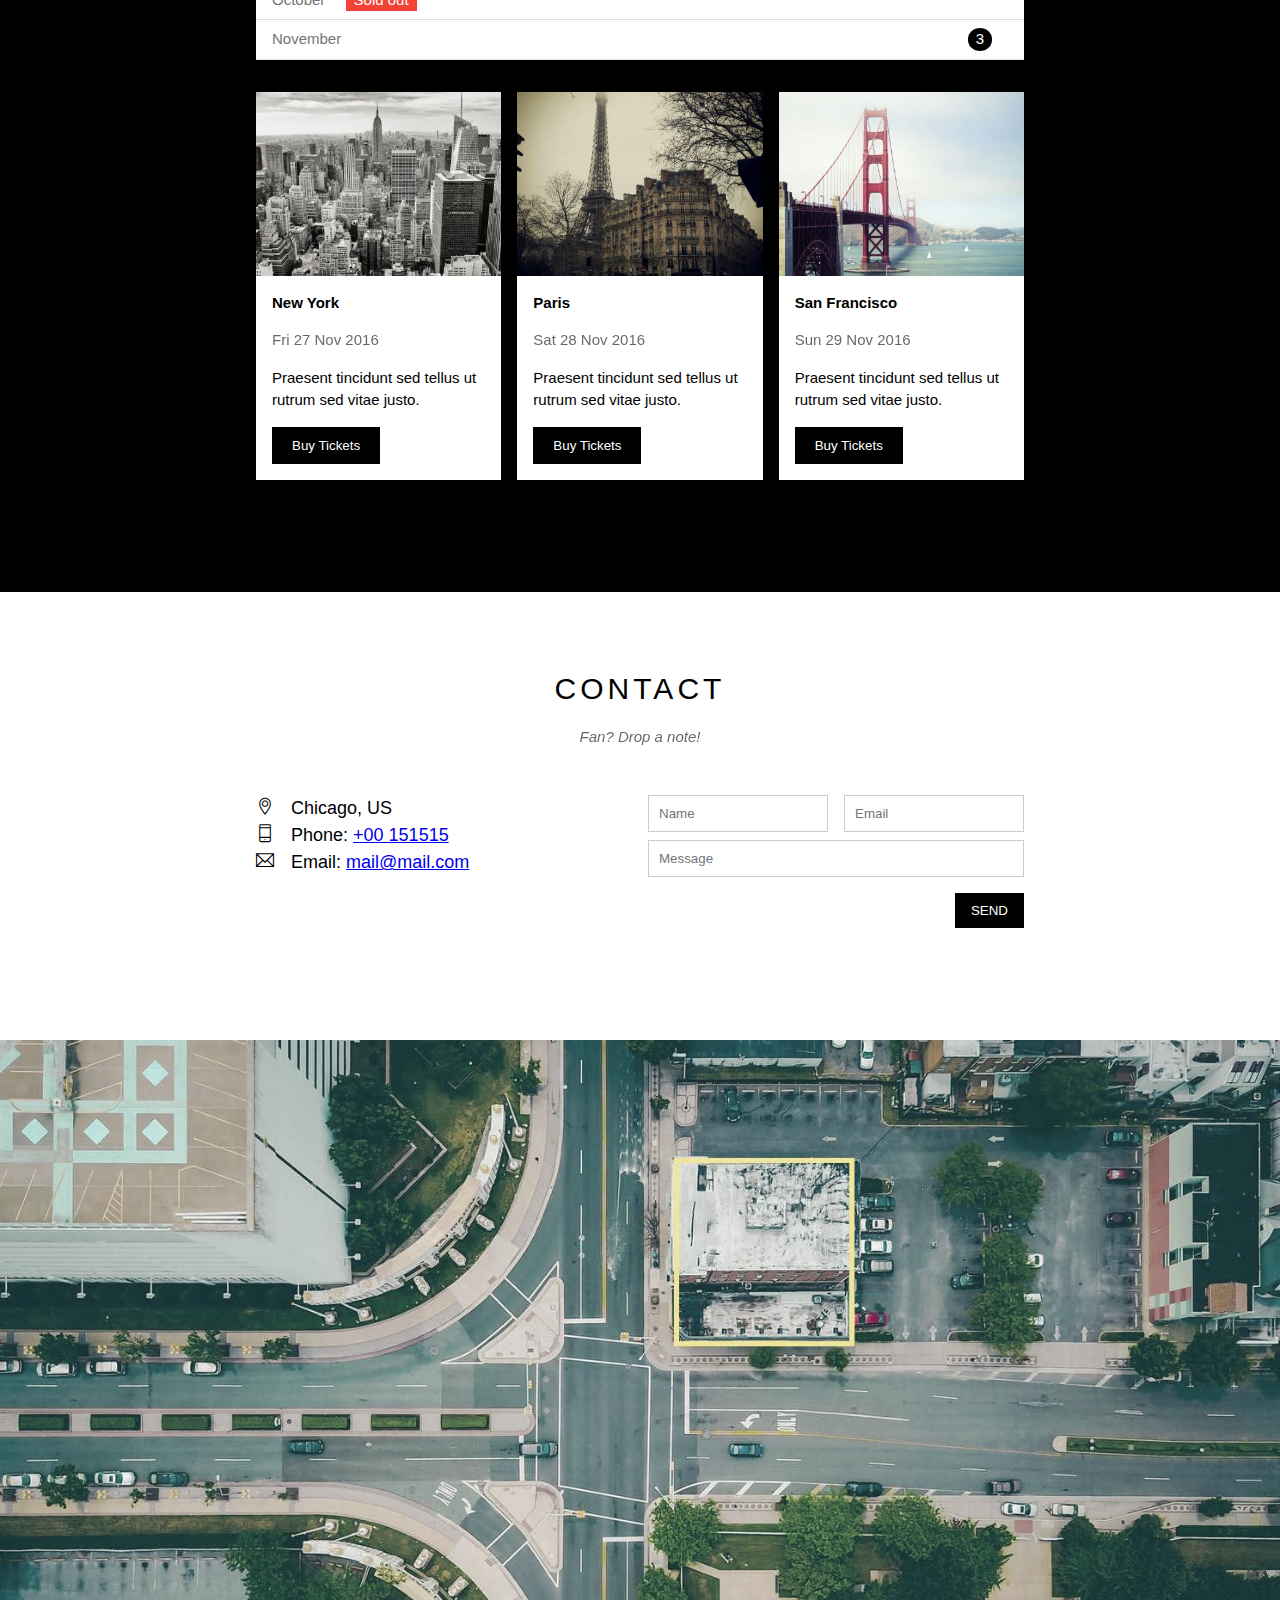
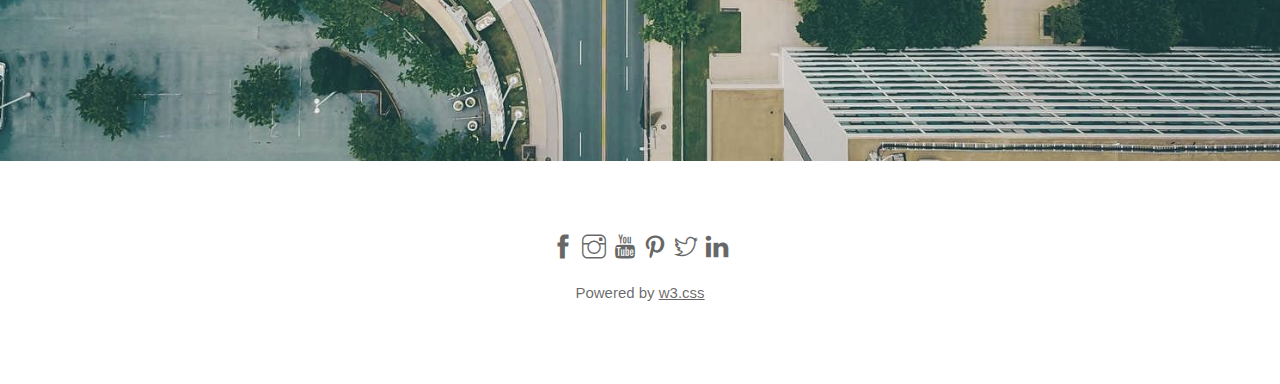
==== commit 7008ac1f: "add phone email" ====
--- a/index.html
+++ b/index.html
@@ -129,8 +129,8 @@
                 <div class="row contact-content">
                     <div class="s-full-width column column-2 contact-info">
                         <p> <i class="ti-location-pin"></i> Chicago, US</p>
-                        <p><i class="ti-mobile"></i> Phone: +00 151515</p>
-                        <p><i class="ti-email"></i> Email: mail@mail.com</p>
+                        <p><i class="ti-mobile"></i> Phone: <a href="tel:+00 151515">+00 151515</a></p>
+                        <p><i class="ti-email"></i> Email: <a href="mailto:mail@mail.com">mail@mail.com</a></p>
                     </div>
                     <div class="s-full-width column column-2 contact-form">
                         <form action="">
